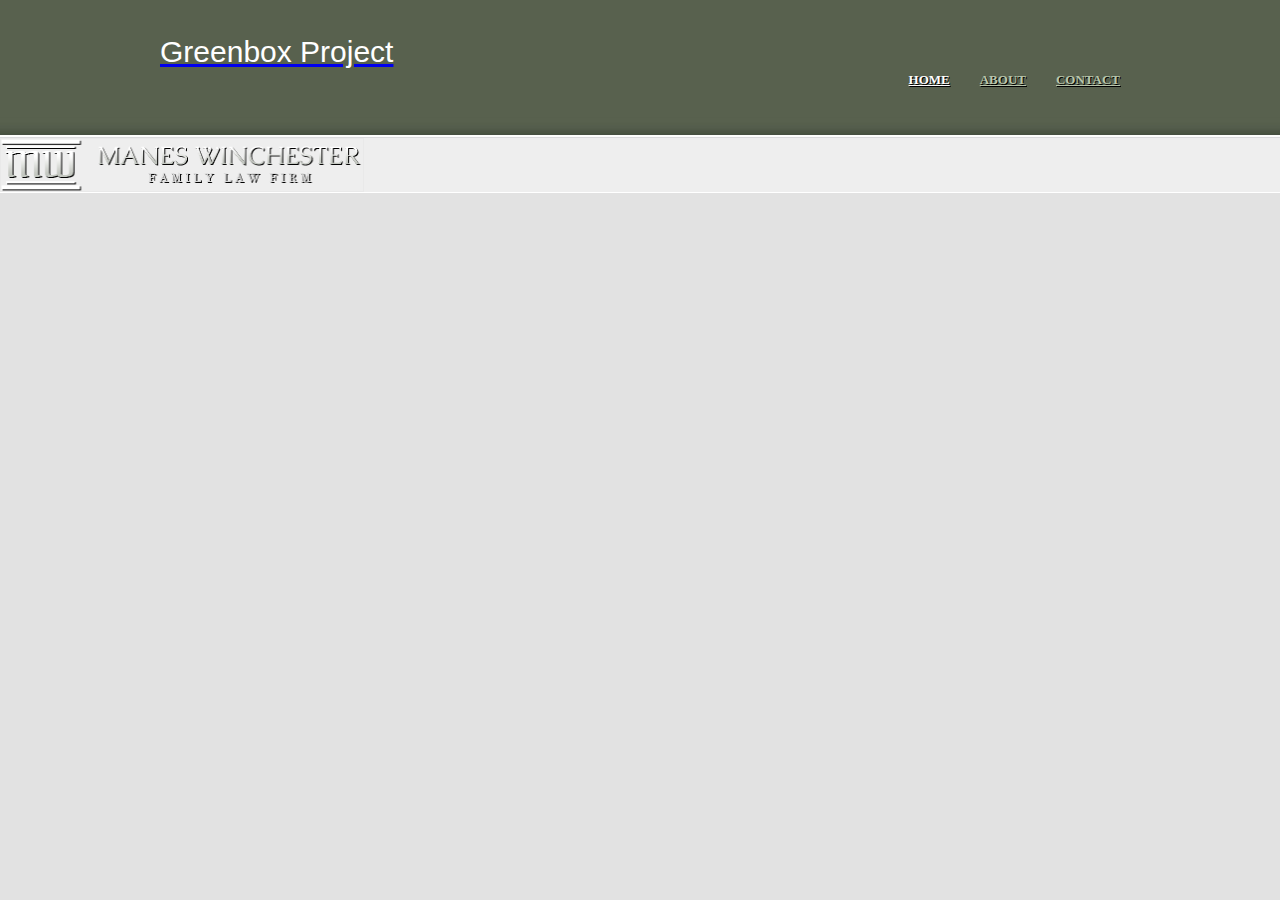
==== index.html @ afc3f936 "test" ====
<!DOCTYPE HTML>
<!-- Website template by freewebsitetemplates.com -->
<html>
<head>
	<meta charset="UTF-8">
	<title>Law Firm</title>
	<link rel="stylesheet" href="css/style.css" type="text/css">
</head>
<body>
	<div id="header">
		<div class="clearfix">
			<!-- <div class="logo">
				<a href="index.html"><img src="images/logo.png" alt="LOGO" height="52" width="362"></a>
			</div> -->
			<div class="logo">
				<a href="index.html"><p style="font-size:30px; color:white">Greenbox Project</p></a>
			</div>

			<ul class="navigation">
				<li class="active">
					<a href="index.html">Home</a>
				</li>
				<li>
					<a href="about.html">About</a>
				</li>
				<!-- <li>
					<a href="practices.html">Practices</a>
				</li>
				<li>
					<a href="lawyers.html">Our Lawyers</a>
				</li>
				<li>
					<a href="news.html">News</a>
					<div>
						<a href="singlepost.html">News Single Post</a>
					</div>
				</li> -->
				<li>
					<a href="contact.html">Contact</a>
				</li>
			</ul>
		</div>
	</div>
	<div id="contents">
		<div class="highlight">
			<img src="images/logo.png" alt="LOGO" height="52" width="362">
		</div>

		<!-- <div id="adbox">
			<div class="clearfix">
				<img src="images/family-large.jpg" alt="Img" height="382" width="594">
				<div class="detail">
					<h1>It’s never easy...<br> When it comes to family.</h1>
					<p>
						But we can set<br> everything straight.
					</p>
				</div>
			</div>
		</div>
		<div class="highlight">
			<div class="clearfix">
				<div class="testimonial">
					<h2>Testimonials</h2>
					<p>
						&ldquo;Aenean ullamcorper purus vitae nisl tristique sollicitudin. Quisque vestibulum, erat ornare.&rdquo;
					</p>
					<span>-John Doe and Jane Doe-</span>
				</div>
				<h1>The Manes Winchester Promise</h1>
				<p>
					This website template has been designed by <a href="http://www.freewebsitetemplates.com/">Free Website Templates</a> for you, for free. You can replace all this text with your own text. You can remove any link to our website from this website template, you're free to use this website template without linking back to us. If you're having problems editing this website template, then don't hesitate to ask for help on the <a href="http://www.freewebsitetemplates.com/forums/">Forums</a>.
				</p>
			</div>
		</div>
		<div class="featured">
			<h2>Why Choose Us?</h2>
			<ul class="clearfix">
				<li>
					<div class="frame1">
						<div class="box">
							<img src="images/meeting.jpg" alt="Img" height="130" width="197">
						</div>
					</div>
					<p>
						<b>Our lawyers</b> Our website templates are created with inspiration, checked for quality and originality.
					</p>
					<a href="index.html" class="more">Read More</a>
				</li>
				<li>
					<div class="frame1">
						<div class="box">
							<img src="images/handshake.jpg" alt="Img" height="130" width="197">
						</div>
					</div>
					<p>
						<b>get to know us more</b> Just browse through all our Free Website Templates and ﬁnd what you’re looking for.
					</p>
					<a href="index.html" class="more">Read More</a>
				</li>
				<li>
					<div class="frame1">
						<div class="box">
							<img src="images/smile.jpg" alt="Img" height="130" width="197">
						</div>
					</div>
					<p>
						<b>what we offer</b> Join the discussion on our forum and meet other people in the community.
					</p>
					<a href="index.html" class="more">Read More</a>
				</li>
				<li>
					<div class="frame1">
						<div class="box">
							<img src="images/family-small.jpg" alt="Img" height="130" width="197">
						</div>
					</div>
					<p>
						<b>get in touch with us</b> And we love the challenge of doing something diferent and something special.
					</p>
					<a href="index.html" class="more">Read More</a>
				</li>
			</ul>
		</div> -->
	</div>
	<!-- <div id="footer">
		<div class="clearfix">
			<div class="section">
				<h4>Latest News</h4>
				<p>
					This website template has been designed by Free Website Templates for you, for free. You can replace all this text with your own text. You can remove any link.
				</p>
			</div>
			<div class="section contact">
				<h4>Contact Us</h4>
				<p>
					<span>Address:</span> the address city, state 1111
				</p>
				<p>
					<span>Phone:</span> (+20) 000 222 999
				</p>
				<p>
					<span>Email:</span> info@freewebsitetemplates.com
				</p>
			</div>
			<div class="section">
				<h4>SEND US A MESSAGE</h4>
				<p>
					If you're having problems editing this website template, then don't hesitate to ask for help on the Forums.
				</p>
				<a href="http://www.freewebsitetemplates.com/misc/contact/" class="subscribe">Click to send us an email</a>
			</div>
		</div>
		<div id="footnote">
			<div class="clearfix">
				<div class="connect">
					<a href="http://freewebsitetemplates.com/go/facebook/" class="facebook"></a><a href="http://freewebsitetemplates.com/go/twitter/" class="twitter"></a><a href="http://freewebsitetemplates.com/go/googleplus/" class="googleplus"></a><a href="http://pinterest.com/fwtemplates/" class="pinterest"></a>
				</div>
				<p>
					© Copyright 2023 Manes Winchester. All Rights Reserved.
				</p>
			</div>
		</div>
	</div> -->
</body>
</html>
---- css/style.css ----
/* Website template by freewebsitetemplates.com */
body {
	background-color: #e2e2e2;
	min-width: 960px;
	margin: 0;
}
img {
	display: block;
	border: 0;
}
/** box-shadow **/
.box {
	background-color: #e7e7e7; /* Needed for IE */
	display: inline-block;
	-moz-box-shadow: 0 0 1px 3px rgba(207, 207, 207, 0.6);
	-webkit-box-shadow: 0 0 1px 3px rgba(207, 207, 207, 0.6);
	box-shadow: 0 0 1px 3px rgba(207, 207, 207, 0.6);
	/* For IE 5.5 - 7 */
	filter: progid:DXImageTransform.Microsoft.Blur(PixelRadius=3, MakeShdow=true, ShadowOpacity=0.80);
	/* For IE 8 */
	-ms-filter:"progid:DXImageTransform.Microsoft.Blur(PixelRadius=3,MakeShadow=true,ShadowOpacity=0.30)";
	zoom: 1;
}
.box > img {
	display: block;
	position: relative; /* This protects the inner element from being blurred */
}
.clearfix {
	width: 960px;
	margin: 0 auto;
}
.clearfix:after {
	clear:both;
	content:"";
	display:block;
	line-height:0;
	height:1%;
	visibility:hidden;
}
/*------------ Sprites ------------*/
.more, .subscribe, input[type='submit'] {
	background: url(../images/interface.png) no-repeat;
}
.phone, .mail, .home, .fax, #footnote .connect a {
	background: url(../images/icons.png) no-repeat;
}
.frame1, .frame2, .frame3, .frame4, .frame5, .news > li {
	background: url(../images/frames.png) no-repeat;
}
.more, .subscribe, input[type='submit'] {
	background-position: -107px 0;
	color: #fff;
	display: inline-block;
	font: 12px/28px Arial, Helvetica, sans-serif;
	height: 28px;
	width: 97px;
	text-align: center;
	text-decoration: none;
	text-shadow: 1px 1px rgba(0, 0, 0, 0.3);
	text-transform: uppercase;
}
.more:hover {
	background-position: 0 0;
}
.subscribe, input[type='submit'] {
	background-position: -222px -38px;
	height: 38px;
	line-height: 38px;
	width: 212px;
}
.subscribe:hover, input[type='submit']:hover {
	background-position: 0 -38px;
}
.home, .phone, .mail, .fax {
	background-position: 0 1px;
	padding-left: 24px;
}
.phone {
	background-position: 0 -26px;
}
.fax {
	background-position: 0 -54px;
}
.mail {
	background-position: 0 -82px;
}
.frame1 {
	background-position: -117px 0;
	height: 150px;
	width: 203px;
	margin: 0 auto 6px;
	padding: 8px 7px 0;
	text-align: center;
}
.frame2 {
	background-position: 0 -517px;
	height: 316px;
	width: 924px;
	margin: 0 auto 18px;
	padding: 6px 7px 0;
	text-align: center;
}
.frame3 {
	background-position: -344px 0;
	height: 221px;
	width: 586px;
	margin: 0 auto 6px;
	padding: 7px 7px 0;
	text-align: center;
}
.frame4 {
	background-position: 0 0;
	height: 108px;
	width: 93px;
	padding: 7px 7px 0;
	text-align: center;
}
.frame5 {
	background-position: -610px -238px;
	height: 220px;
	width: 268px;
	padding: 7px 6px 0;
	text-align: center;
}
/*------------ HEADER ------------*/
#header {
	background: #4e5944 url(../images/bg-header.jpg) repeat-x left bottom;
	padding: 40px 0 46px;
}
/** logo **/
.logo {
	float: left;
	display: inline-block;
}
/** navigation **/
.navigation {
	float: right;
	list-style: none;
	margin: 28px 0 0;
	padding: 0;
}
.navigation li {
	float: left;
	margin-left: 30px;
	position: relative;
}
.navigation li > a {
	color: #b8c6ac;
	font: bold 13px/24px Times, "Times New Roman", serif;
	text-decoration: none;
	text-shadow: 1px 1px #000;
	text-transform: uppercase;
	text-decoration: underline;
}
.navigation li.active > a, .navigation li > a:hover {
	color: #fff;
	text-decoration: underline;
}
.navigation li > div {
	background-color: #888888;
	display: none;
	width: 110px;
	position: absolute;
	left: 0px;
	top: 24px;
}
.navigation li:hover > div {
	display: block;
}
.navigation li > div a {
	color: #b8c6ac;
	font: bold 13px/24px "Times New Roman", Times, serif;
	display: block;
	text-align: center;
	text-decoration: none;
	text-shadow: none;
	text-decoration: underline;
}
.navigation li > div a:hover {
	color: #fff;
	text-decoration: underline;
}
/*------------ CONTENTS ------------*/
#contents {
	padding-bottom: 24px;
}
#contents > div.clearfix:first-child {
	width: 940px;
	padding: 30px 10px 0;
}
#contents img {
	border: 1px solid rgba(231, 231, 231, 0.8);
}
h1 {
	color: #57614e;
	font: 29px/30px "Times New Roman", Times, serif;
	margin: 0 0 12px;
	text-transform: uppercase;
}
h2 {
	color: #626262;
	font: 19px/24px "Times New Roman", Times, serif;
	letter-spacing: 2px;
	margin: 0;
	text-transform: uppercase;
}
p {
	color: #626262;
	font: 14px/24px Arial, Helvetica, sans-serif;
	margin: 0 0 24px;
}
p a {
	color: #626262;
}
p a:hover {
	color: #333333;
}
/** Adbox **/
#adbox {
	background: url(../images/bg-adbox.png) no-repeat center bottom;
	border-bottom: 1px solid #fff;
	padding-top: 15px;
}
#adbox > div {
	background-color: #e9e9e9;
	width: 958px;
	border: 1px solid #fff;
	margin: 0 auto;
	position: relative;
}
#adbox > div img {
	float: right;
}
#adbox .detail {
	font-family: Times, "Times New Roman", serif;
	height: 185px;
	line-height: 48px;
	width: 308px;
	text-align: center;
	position: absolute;
	left: 54px;
	top: 90px;
}
#adbox .detail h1 {
	color: #4e5944;
	font-size: 30px;
	font-weight: normal;
	line-height: 48px;
	margin: 0;
	text-transform: none;
}
#adbox .detail p {
	color: #4e5944;
	font: 25px/48px "Times New Roman", Times, serif;
	margin: 0;
}
.highlight {
	background: #eee url(../images/bg-highlight.jpg) repeat-x left bottom;
	border-bottom: 1px solid #fff;
}
.highlight .clearfix {
	width: 940px;
}
.highlight h1 {
	font-size: 32px;
	line-height: 36px;
	padding: 12px 0 12px;
	text-transform: none;
}
.highlight h2 {
	color: #57614e;
	margin-bottom: 24px;
}
.testimonial, .main, .sidebar > div h2, .sidebar ul li, .main > .section {
	background-image: url(../images/border.png);
	background-position: left top;
	background-repeat: repeat-y;
}
.testimonial {
	float: right;
	width: 260px;
	margin-left: 20px;
	padding: 24px 20px;
}
.testimonial > span {
	color: #626262;
	display: block;
	font: 14px/24px Arial, Helvetica, sans-serif;
	text-align: right;
}
.featured {
	padding: 30px 0;
}
.featured > h2 {
	color: #728063;
	width: 940px;
	margin: 0 auto 24px;
	padding: 0 10px;
}
.featured ul {
	list-style: none;
	padding: 0;
}
.featured li {
	float: left;
	width: 220px;
	margin: 0 10px;
}
.featured li p {
	padding-left: 4px;
}
.featured li p b {
	display: block;
	text-transform: uppercase;
}
.featured li .more {
	margin-left: 4px;
}
.main {
	float: left;
	min-height: 960px;
	width: 600px;
	padding: 0 0 0 32px;
}
.main h1 {
	margin-bottom: 18px;
}
.main h2 {
	margin-bottom: 12px;
}
.main h1 + h2 {
	margin: 0;
}
.main h1 + div.frame3 {
	margin-top: 36px;
}
.main > .section {
	background-position: left bottom;
	background-repeat: repeat-x;
	width: 600px;
	margin-bottom: 16px;
	margin-left: -28px;
	padding-left: 30px;
}
.main > .last-child, .sidebar ul li.last-child {
	background: none;
}
.main > .section ul {
	list-style: none;
	margin: 0;
	padding: 0;
}
.main > .section ul li {
	display: inline-block;
	margin: 0 0 24px;
}
.main > .section ul li .frame4 {
	float: left;
	margin-bottom: 1px;
	margin-right: 20px;
}
.main > .section ul li p {
	margin: 6px 0 0;
}
.main > .section ul li p b {
	display: block;
	text-transform: uppercase;
}
.practices {
	list-style: none;
	display: inline-block;
	width: 640px;
	margin: 0 0 0 -20px;
	padding: 0;
}
.practices li {
	float: left;
	margin: 0 20px 36px;
	position: relative;
}
.practices li a {
	text-decoration: none;
}
.practices li a span {
	background-color: #696969;
	color: #e2e2e2;
	display: block;
	font: 19px/46px "Times New Roman", Times, serif;
	height: 46px;
	width: 265px;
	text-transform: uppercase;
	position: absolute;
	bottom: 21px;
	left: 8px;
	*left: 6px;
}
.practices li a:hover span {
	background-color: #393939;
}
.sidebar {
	float: left;
	width: 290px;
	padding-right: 18px;
}
.sidebar > div {
	margin: 0 0 30px;
}
.sidebar > div h2 {
	background-position: left bottom;
	background-repeat: repeat-x;
	margin: 0 0 6px;
	padding-bottom: 18px;
}
.sidebar > div:first-child h2 {
	margin-bottom: 0;
	margin-top: 6px;
}
.sidebar > div p {
	margin: 0;
	padding-bottom: 24px;
	padding-right: 30px;
}
.sidebar > div p span {
	display: block;
	text-align: right;
}
.sidebar ul {
	list-style: none;
	margin: 0;
	padding: 0;
}
.sidebar ul li {
	background-position: left bottom;
	background-repeat: repeat-x;
	display: inline-block;
	min-height: 36px;
	width: 280px;
	padding: 6px 0 10px 10px;
}
.sidebar ul li > a span.box {
	float: left;
	margin-right: 20px;
}
.sidebar ul li a {
	color: #755c02;
	font: 13px/24px Arial, Helvetica, sans-serif;
	text-decoration: none;
}
.sidebar ul li a:hover {
	color: #728063;
}
.sidebar ul li img.box {
	float: left;
	margin: 4px 20px 12px 0;
}
.sidebar .contact li {
	background: none;
	padding-left: 0;
}
.sidebar .contact li p {
	padding: 0  0 0 30px;
}
.sidebar .contact li p span.home {
	float: left;
	display: inline-block;
	height: 18px;
	width: 18px;
	margin-left: -30px;
	padding: 0;
}
.sidebar .contact li p em {
	display: block;
	font-size: 19px;
	font-style: normal;
}
.news {
	list-style: none;
	margin: 0;
	padding: 0;
}
.news > li {
	background-position: 0 -238px;
	display: inline-block;
	height: 269px;
	width: 578px;
	margin-bottom: 12px;
	padding: 6px 22px 0 6px;
}
.news > li .box {
	float: left;
	margin-right: 20px;
}
.news > li p.info, .details p.info {
	font-size: 11px;
	margin: 0;
	padding-top: 24px;
}
.author {
	color: #755c02;
}
.news > li h2, .details h2 {
	color: #728063;
	letter-spacing: 0;
	margin-bottom: 24px;
}
.news > li .more {
	float: right;
}
.images {
	float: left;
	width: 210px;
	margin-right: 20px;
	padding-right: 10px;
}
#contents .images img.box {
	border: 5px solid #fff;
}
.details {
	float: left;
	width: 360px;
}
.details p.info {
	padding-top: 0;
}
.message label {
	color: #626262;
	display: block;
	font: 13px/24px Arial, Helvetica, sans-serif;
}
.message input[type='text'] {
	height: 24px;
	width: 590px;
	margin: 0 0 18px;
	padding: 0 4px;
}
.message textarea {
	height: 110px;
	width: 590px;
	margin: 0 0 18px;
	padding: 0 4px;
	overflow: auto;
	resize: none;
}
.message input[type='submit'] {
	cursor: pointer;
	border: none;
}
/*------------ FOOTER ------------*/
#footer {
	background: #d9d9d9 url(../images/bg-footer.png) repeat-x left top;
	border-top: 2px solid #fff;
}
#footer .section {
	float: left;
	min-height: 146px;
	width: 259px;
	border-left: 1px solid #c2c2c2;
	padding: 30px;
}
#footer .section h4 {
	color: #626262;
	font: bold 12px/24px Arial, Helvetica, sans-serif;
	margin: 0;
	text-transform: uppercase;
}
#footer .section p {
	font-size: 12px;
	margin: 0;
}
#footer .section:first-child {
	border: 0;
}
#footer .contact p span {
	text-transform: uppercase;
}
#footnote {
	background: url(../images/bg-footnote.jpg) repeat-x left top;
	border-top: 1px solid #fff;
	padding: 6px 0 3px;
}
#footnote p {
	color: #b5c1aa;
	font: 11px/30px Arial, Helvetica, sans-serif;
	margin: 0;
	padding-right: 10px;
	text-align: right;
	text-transform: uppercase;
}
#footnote .connect {
	float: left;
	display: inline-block;
	margin: 0 10px;
	padding: 6px 0;
}
#footnote .connect a {
	display: inline-block;
	height: 18px;
	width: 18px;
	margin-right: 6px;
}
#footnote .connect a.facebook {
	background-position: 0 -112px;
}
#footnote .connect a.twitter {
	background-position: 0 -140px;
}
#footnote .connect a.googleplus {
	background-position: 0 -168px;
}
#footnote .connect a.pinterest {
	background-position: 0 -196px;
}
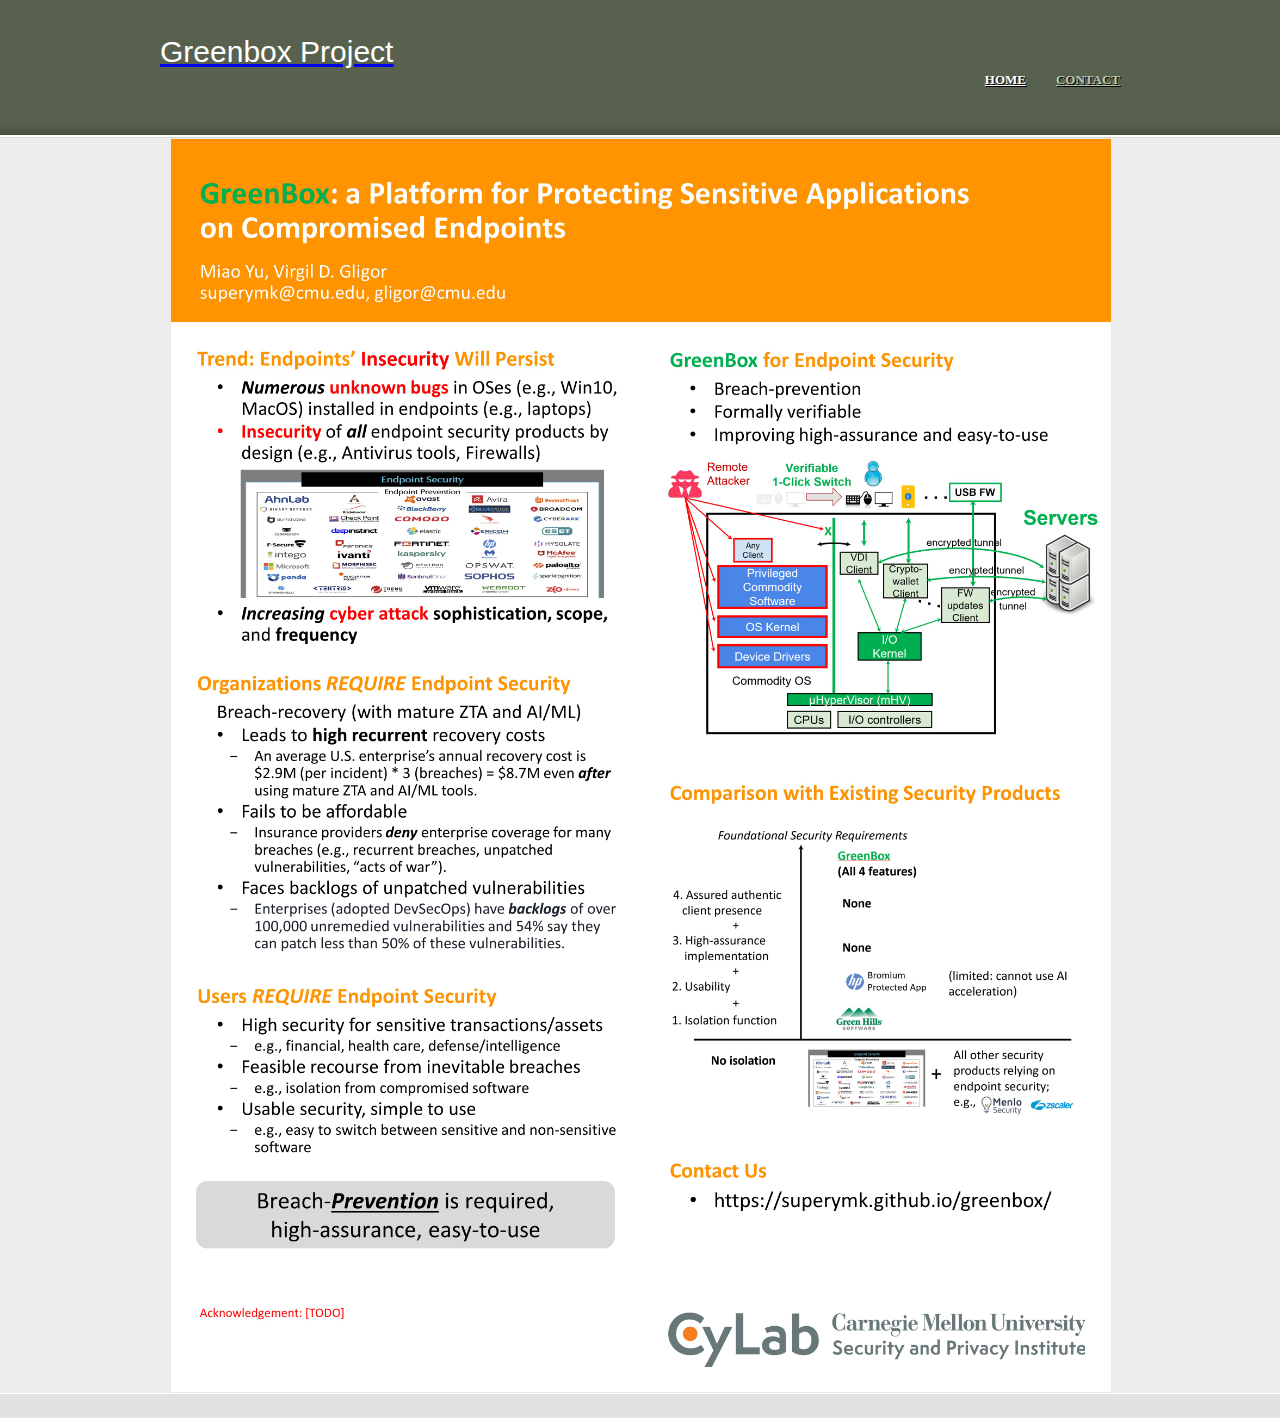
==== commit dbd71834: "init" ====
--- a/index.html
+++ b/index.html
@@ -3,15 +3,12 @@
 <html>
 <head>
 	<meta charset="UTF-8">
-	<title>Law Firm</title>
+	<title>Greenbox Project</title>
 	<link rel="stylesheet" href="css/style.css" type="text/css">
 </head>
 <body>
 	<div id="header">
 		<div class="clearfix">
-			<!-- <div class="logo">
-				<a href="index.html"><img src="images/logo.png" alt="LOGO" height="52" width="362"></a>
-			</div> -->
 			<div class="logo">
 				<a href="index.html"><p style="font-size:30px; color:white">Greenbox Project</p></a>
 			</div>
@@ -21,21 +18,6 @@
 					<a href="index.html">Home</a>
 				</li>
 				<li>
-					<a href="about.html">About</a>
-				</li>
-				<!-- <li>
-					<a href="practices.html">Practices</a>
-				</li>
-				<li>
-					<a href="lawyers.html">Our Lawyers</a>
-				</li>
-				<li>
-					<a href="news.html">News</a>
-					<div>
-						<a href="singlepost.html">News Single Post</a>
-					</div>
-				</li> -->
-				<li>
 					<a href="contact.html">Contact</a>
 				</li>
 			</ul>
@@ -43,123 +25,11 @@
 	</div>
 	<div id="contents">
 		<div class="highlight">
-			<img src="images/logo.png" alt="LOGO" height="52" width="362">
+			<div class="clearfix">
+				<img src="images/greenbox_about.jpg" width="100%" height="100%">
+			</div>
 		</div>
 
-		<!-- <div id="adbox">
-			<div class="clearfix">
-				<img src="images/family-large.jpg" alt="Img" height="382" width="594">
-				<div class="detail">
-					<h1>It’s never easy...<br> When it comes to family.</h1>
-					<p>
-						But we can set<br> everything straight.
-					</p>
-				</div>
-			</div>
-		</div>
-		<div class="highlight">
-			<div class="clearfix">
-				<div class="testimonial">
-					<h2>Testimonials</h2>
-					<p>
-						&ldquo;Aenean ullamcorper purus vitae nisl tristique sollicitudin. Quisque vestibulum, erat ornare.&rdquo;
-					</p>
-					<span>-John Doe and Jane Doe-</span>
-				</div>
-				<h1>The Manes Winchester Promise</h1>
-				<p>
-					This website template has been designed by <a href="http://www.freewebsitetemplates.com/">Free Website Templates</a> for you, for free. You can replace all this text with your own text. You can remove any link to our website from this website template, you're free to use this website template without linking back to us. If you're having problems editing this website template, then don't hesitate to ask for help on the <a href="http://www.freewebsitetemplates.com/forums/">Forums</a>.
-				</p>
-			</div>
-		</div>
-		<div class="featured">
-			<h2>Why Choose Us?</h2>
-			<ul class="clearfix">
-				<li>
-					<div class="frame1">
-						<div class="box">
-							<img src="images/meeting.jpg" alt="Img" height="130" width="197">
-						</div>
-					</div>
-					<p>
-						<b>Our lawyers</b> Our website templates are created with inspiration, checked for quality and originality.
-					</p>
-					<a href="index.html" class="more">Read More</a>
-				</li>
-				<li>
-					<div class="frame1">
-						<div class="box">
-							<img src="images/handshake.jpg" alt="Img" height="130" width="197">
-						</div>
-					</div>
-					<p>
-						<b>get to know us more</b> Just browse through all our Free Website Templates and ﬁnd what you’re looking for.
-					</p>
-					<a href="index.html" class="more">Read More</a>
-				</li>
-				<li>
-					<div class="frame1">
-						<div class="box">
-							<img src="images/smile.jpg" alt="Img" height="130" width="197">
-						</div>
-					</div>
-					<p>
-						<b>what we offer</b> Join the discussion on our forum and meet other people in the community.
-					</p>
-					<a href="index.html" class="more">Read More</a>
-				</li>
-				<li>
-					<div class="frame1">
-						<div class="box">
-							<img src="images/family-small.jpg" alt="Img" height="130" width="197">
-						</div>
-					</div>
-					<p>
-						<b>get in touch with us</b> And we love the challenge of doing something diferent and something special.
-					</p>
-					<a href="index.html" class="more">Read More</a>
-				</li>
-			</ul>
-		</div> -->
 	</div>
-	<!-- <div id="footer">
-		<div class="clearfix">
-			<div class="section">
-				<h4>Latest News</h4>
-				<p>
-					This website template has been designed by Free Website Templates for you, for free. You can replace all this text with your own text. You can remove any link.
-				</p>
-			</div>
-			<div class="section contact">
-				<h4>Contact Us</h4>
-				<p>
-					<span>Address:</span> the address city, state 1111
-				</p>
-				<p>
-					<span>Phone:</span> (+20) 000 222 999
-				</p>
-				<p>
-					<span>Email:</span> info@freewebsitetemplates.com
-				</p>
-			</div>
-			<div class="section">
-				<h4>SEND US A MESSAGE</h4>
-				<p>
-					If you're having problems editing this website template, then don't hesitate to ask for help on the Forums.
-				</p>
-				<a href="http://www.freewebsitetemplates.com/misc/contact/" class="subscribe">Click to send us an email</a>
-			</div>
-		</div>
-		<div id="footnote">
-			<div class="clearfix">
-				<div class="connect">
-					<a href="http://freewebsitetemplates.com/go/facebook/" class="facebook"></a><a href="http://freewebsitetemplates.com/go/twitter/" class="twitter"></a><a href="http://freewebsitetemplates.com/go/googleplus/" class="googleplus"></a><a href="http://pinterest.com/fwtemplates/" class="pinterest"></a>
-				</div>
-				<p>
-					© Copyright 2023 Manes Winchester. All Rights Reserved.
-				</p>
-			</div>
-		</div>
-	</div> -->
 </body>
 </html>--- a/css/style.css
+++ b/css/style.css
@@ -610,3 +610,4 @@
 #footnote .connect a.pinterest {
 	background-position: 0 -196px;
 }
+
